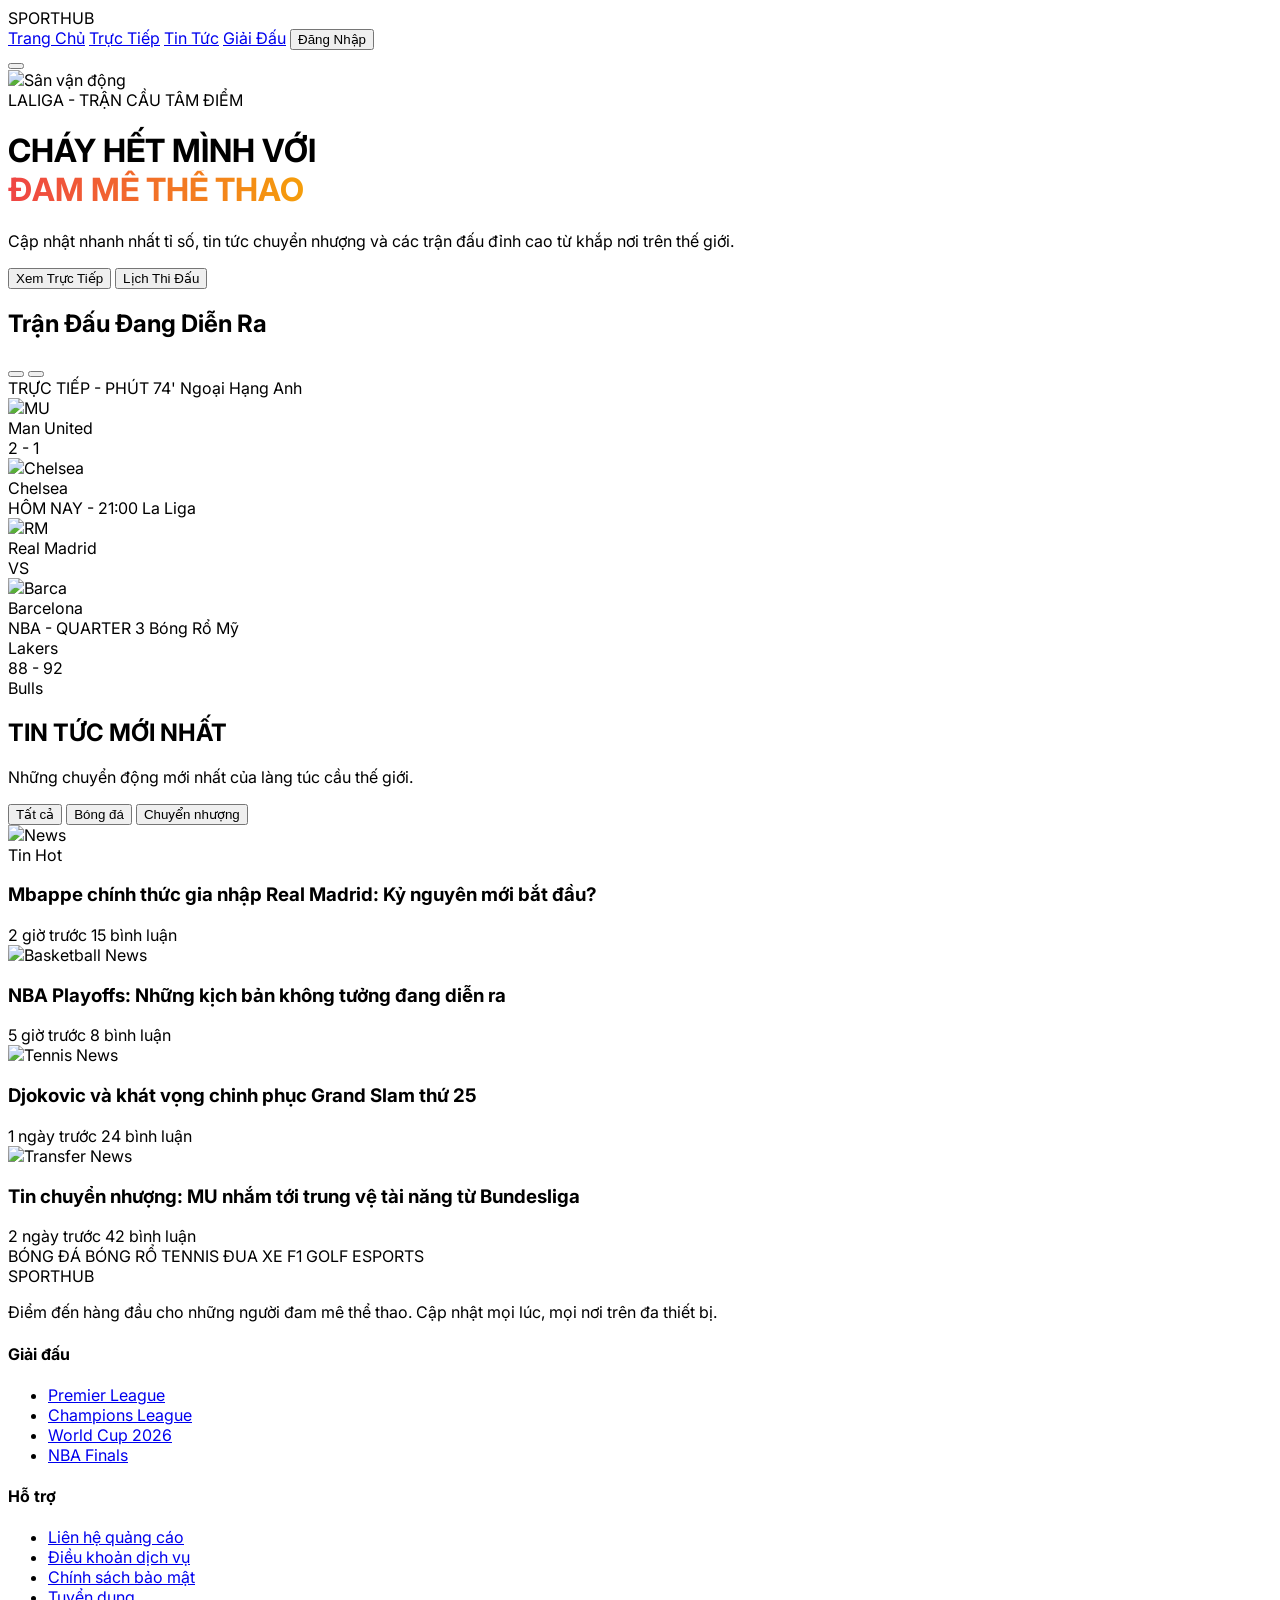
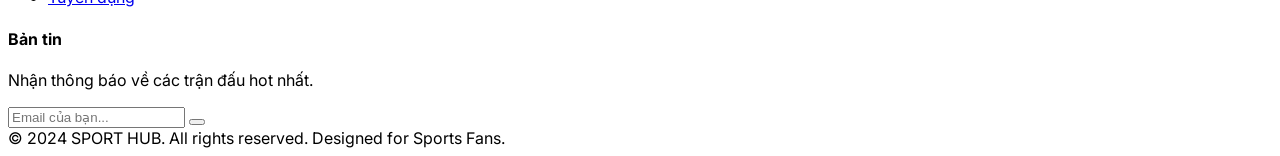
==== index.html @ f5cf6afb "Update and rename bóng.html to index.html" ====
<!DOCTYPE html>
<html lang="vi">
<head>
    <meta charset="UTF-8">
    <meta name="viewport" content="width=device-width, initial-scale=1.0">
    <title>SportHub - Nền Tảng Thể Thao Trực Tuyến</title>
    <script src="https://cdn.tailwindcss.com"></script>
    <script src="https://unpkg.com/lucide@latest"></script>
    <style>
        @import url('https://fonts.googleapis.com/css2?family=Inter:wght@300;400;600;700;800&display=swap');
        
        body {
            font-family: 'Inter', sans-serif;
            scroll-behavior: smooth;
        }

        .gradient-text {
            background: linear-gradient(90deg, #ef4444, #f59e0b);
            -webkit-background-clip: text;
            -webkit-text-fill-color: transparent;
        }

        .glass-card {
            background: rgba(255, 255, 255, 0.1);
            backdrop-filter: blur(10px);
            border: 1px solid rgba(255, 255, 255, 0.1);
        }

        .sport-card:hover img {
            transform: scale(1.05);
        }
    </style>
</head>
<body class="bg-slate-900 text-slate-100">

    <!-- Navbar -->
    <nav class="sticky top-0 z-50 bg-slate-900/80 backdrop-blur-md border-b border-slate-800">
        <div class="max-w-7xl mx-auto px-4 sm:px-6 lg:px-8">
            <div class="flex items-center justify-between h-16">
                <div class="flex items-center gap-2">
                    <div class="bg-red-600 p-1.5 rounded-lg">
                        <i data-lucide="trophy" class="w-6 h-6 text-white"></i>
                    </div>
                    <span class="text-2xl font-extrabold tracking-tighter italic">SPORT<span class="text-red-500">HUB</span></span>
                </div>
                
                <div class="hidden md:block">
                    <div class="flex items-baseline space-x-8">
                        <a href="#" class="hover:text-red-500 transition-colors font-medium">Trang Chủ</a>
                        <a href="#matches" class="hover:text-red-500 transition-colors font-medium">Trực Tiếp</a>
                        <a href="#news" class="hover:text-red-500 transition-colors font-medium">Tin Tức</a>
                        <a href="#" class="hover:text-red-500 transition-colors font-medium">Giải Đấu</a>
                        <button class="bg-red-600 hover:bg-red-700 text-white px-5 py-2 rounded-full font-bold transition-all transform hover:scale-105">Đăng Nhập</button>
                    </div>
                </div>

                <div class="md:hidden">
                    <button id="mobile-menu-btn" class="p-2"><i data-lucide="menu"></i></button>
                </div>
            </div>
        </div>
    </nav>

    <!-- Hero Section -->
    <header class="relative h-[600px] flex items-center overflow-hidden">
        <div class="absolute inset-0 z-0">
            <img src="https://images.unsplash.com/photo-1508098682722-e99c43a406b2?auto=format&fit=crop&q=80&w=2000" alt="Sân vận động" class="w-full h-full object-cover opacity-40">
            <div class="absolute inset-0 bg-gradient-to-r from-slate-900 via-slate-900/60 to-transparent"></div>
        </div>

        <div class="relative z-10 max-w-7xl mx-auto px-4 sm:px-6 lg:px-8">
            <div class="max-w-2xl">
                <span class="inline-block bg-red-600/20 text-red-500 px-3 py-1 rounded-full text-sm font-bold mb-4 border border-red-600/30">LALIGA - TRẬN CẦU TÂM ĐIỂM</span>
                <h1 class="text-5xl md:text-7xl font-black mb-6 leading-tight">CHÁY HẾT MÌNH VỚI <br><span class="gradient-text uppercase">ĐAM MÊ THỂ THAO</span></h1>
                <p class="text-slate-300 text-lg mb-8 max-w-lg">Cập nhật nhanh nhất tỉ số, tin tức chuyển nhượng và các trận đấu đỉnh cao từ khắp nơi trên thế giới.</p>
                <div class="flex flex-wrap gap-4">
                    <button class="bg-red-600 hover:bg-red-700 px-8 py-4 rounded-xl font-bold flex items-center gap-2 transition-all">
                        <i data-lucide="play-circle"></i> Xem Trực Tiếp
                    </button>
                    <button class="bg-slate-800 hover:bg-slate-700 border border-slate-700 px-8 py-4 rounded-xl font-bold transition-all">
                        Lịch Thi Đấu
                    </button>
                </div>
            </div>
        </div>
    </header>

    <!-- Live Matches Section -->
    <section id="matches" class="py-16 bg-slate-800/50">
        <div class="max-w-7xl mx-auto px-4 sm:px-6 lg:px-8">
            <div class="flex items-center justify-between mb-8">
                <h2 class="text-3xl font-bold flex items-center gap-2">
                    <span class="w-2 h-8 bg-red-600 rounded-full"></span>
                    Trận Đấu Đang Diễn Ra
                </h2>
                <div class="flex gap-2">
                    <button class="p-2 bg-slate-700 rounded-lg hover:bg-slate-600"><i data-lucide="chevron-left"></i></button>
                    <button class="p-2 bg-slate-700 rounded-lg hover:bg-slate-600"><i data-lucide="chevron-right"></i></button>
                </div>
            </div>

            <div class="grid grid-cols-1 md:grid-cols-2 lg:grid-cols-3 gap-6">
                <!-- Match Card 1 -->
                <div class="bg-slate-900 p-6 rounded-2xl border border-slate-700 hover:border-red-500 transition-all cursor-pointer group">
                    <div class="flex justify-between items-center mb-6">
                        <span class="text-xs font-bold text-red-500 flex items-center gap-1">
                            <span class="w-2 h-2 bg-red-500 rounded-full animate-pulse"></span> TRỰC TIẾP - PHÚT 74'
                        </span>
                        <span class="text-xs text-slate-400">Ngoại Hạng Anh</span>
                    </div>
                    <div class="flex items-center justify-between gap-4">
                        <div class="flex flex-col items-center flex-1">
                            <div class="w-16 h-16 bg-slate-800 rounded-full flex items-center justify-center mb-2 overflow-hidden">
                                <img src="https://upload.wikimedia.org/wikipedia/en/thumb/7/7a/Manchester_United_FC_crest.svg/1200px-Manchester_United_FC_crest.svg.png" class="w-10 h-10 object-contain" alt="MU">
                            </div>
                            <span class="font-bold text-center">Man United</span>
                        </div>
                        <div class="text-4xl font-black text-white italic">2 - 1</div>
                        <div class="flex flex-col items-center flex-1">
                            <div class="w-16 h-16 bg-slate-800 rounded-full flex items-center justify-center mb-2 overflow-hidden">
                                <img src="https://upload.wikimedia.org/wikipedia/en/thumb/c/cc/Chelsea_FC.svg/1200px-Chelsea_FC.svg.png" class="w-10 h-10 object-contain" alt="Chelsea">
                            </div>
                            <span class="font-bold text-center">Chelsea</span>
                        </div>
                    </div>
                </div>

                <!-- Match Card 2 -->
                <div class="bg-slate-900 p-6 rounded-2xl border border-slate-700 opacity-80 hover:opacity-100 transition-all cursor-pointer">
                    <div class="flex justify-between items-center mb-6">
                        <span class="text-xs font-bold text-slate-400">HÔM NAY - 21:00</span>
                        <span class="text-xs text-slate-400">La Liga</span>
                    </div>
                    <div class="flex items-center justify-between gap-4">
                        <div class="flex flex-col items-center flex-1">
                            <div class="w-16 h-16 bg-slate-800 rounded-full flex items-center justify-center mb-2 overflow-hidden p-2">
                                <img src="https://upload.wikimedia.org/wikipedia/en/thumb/5/56/Real_Madrid_CF.svg/1200px-Real_Madrid_CF.svg.png" class="w-full h-full object-contain" alt="RM">
                            </div>
                            <span class="font-bold text-center">Real Madrid</span>
                        </div>
                        <div class="text-2xl font-bold text-slate-500 uppercase italic">VS</div>
                        <div class="flex flex-col items-center flex-1">
                            <div class="w-16 h-16 bg-slate-800 rounded-full flex items-center justify-center mb-2 overflow-hidden p-2">
                                <img src="https://upload.wikimedia.org/wikipedia/en/thumb/4/47/FC_Barcelona_%28crest%29.svg/1200px-FC_Barcelona_%28crest%29.svg.png" class="w-full h-full object-contain" alt="Barca">
                            </div>
                            <span class="font-bold text-center">Barcelona</span>
                        </div>
                    </div>
                </div>

                <!-- Match Card 3 -->
                <div class="bg-slate-900 p-6 rounded-2xl border border-slate-700 group hover:border-red-500 transition-all cursor-pointer">
                    <div class="flex justify-between items-center mb-6">
                        <span class="text-xs font-bold text-red-500 flex items-center gap-1">
                            <span class="w-2 h-2 bg-red-500 rounded-full animate-pulse"></span> NBA - QUARTER 3
                        </span>
                        <span class="text-xs text-slate-400">Bóng Rổ Mỹ</span>
                    </div>
                    <div class="flex items-center justify-between gap-4">
                        <div class="flex flex-col items-center flex-1">
                            <div class="w-16 h-16 bg-slate-800 rounded-full flex items-center justify-center mb-2">
                                <i data-lucide="basketball" class="text-orange-500"></i>
                            </div>
                            <span class="font-bold text-center">Lakers</span>
                        </div>
                        <div class="text-4xl font-black text-white italic">88 - 92</div>
                        <div class="flex flex-col items-center flex-1">
                            <div class="w-16 h-16 bg-slate-800 rounded-full flex items-center justify-center mb-2">
                                <i data-lucide="basketball" class="text-red-500"></i>
                            </div>
                            <span class="font-bold text-center">Bulls</span>
                        </div>
                    </div>
                </div>
            </div>
        </div>
    </section>

    <!-- News Section -->
    <section id="news" class="py-20 max-w-7xl mx-auto px-4 sm:px-6 lg:px-8">
        <div class="flex flex-col md:flex-row md:items-end justify-between mb-12 gap-4">
            <div>
                <h2 class="text-4xl font-extrabold mb-4">TIN TỨC MỚI NHẤT</h2>
                <p class="text-slate-400">Những chuyển động mới nhất của làng túc cầu thế giới.</p>
            </div>
            <div class="flex space-x-2">
                <button class="px-6 py-2 bg-red-600 rounded-lg font-bold">Tất cả</button>
                <button class="px-6 py-2 bg-slate-800 rounded-lg hover:bg-slate-700 transition-colors">Bóng đá</button>
                <button class="px-6 py-2 bg-slate-800 rounded-lg hover:bg-slate-700 transition-colors">Chuyển nhượng</button>
            </div>
        </div>

        <div class="grid grid-cols-1 md:grid-cols-2 lg:grid-cols-4 gap-8">
            <!-- News Card 1 -->
            <div class="sport-card group cursor-pointer">
                <div class="relative overflow-hidden rounded-2xl mb-4 aspect-video">
                    <img src="https://images.unsplash.com/photo-1574629810360-7efbbe195018?auto=format&fit=crop&q=80&w=800" alt="News" class="w-full h-full object-cover transition-transform duration-500">
                    <div class="absolute top-2 left-2 bg-red-600 text-white text-[10px] px-2 py-1 rounded font-bold uppercase tracking-widest">Tin Hot</div>
                </div>
                <h3 class="font-bold text-xl group-hover:text-red-500 transition-colors mb-2 line-clamp-2">Mbappe chính thức gia nhập Real Madrid: Kỷ nguyên mới bắt đầu?</h3>
                <div class="flex items-center text-slate-500 text-sm gap-4">
                    <span class="flex items-center gap-1"><i data-lucide="clock" class="w-4 h-4"></i> 2 giờ trước</span>
                    <span class="flex items-center gap-1"><i data-lucide="message-square" class="w-4 h-4"></i> 15 bình luận</span>
                </div>
            </div>

            <!-- News Card 2 -->
            <div class="sport-card group cursor-pointer">
                <div class="relative overflow-hidden rounded-2xl mb-4 aspect-video">
                    <img src="https://images.unsplash.com/photo-1546519638-68e109498ffc?auto=format&fit=crop&q=80&w=800" alt="Basketball News" class="w-full h-full object-cover transition-transform duration-500">
                </div>
                <h3 class="font-bold text-xl group-hover:text-red-500 transition-colors mb-2 line-clamp-2">NBA Playoffs: Những kịch bản không tưởng đang diễn ra</h3>
                <div class="flex items-center text-slate-500 text-sm gap-4">
                    <span class="flex items-center gap-1"><i data-lucide="clock" class="w-4 h-4"></i> 5 giờ trước</span>
                    <span class="flex items-center gap-1"><i data-lucide="message-square" class="w-4 h-4"></i> 8 bình luận</span>
                </div>
            </div>

            <!-- News Card 3 -->
            <div class="sport-card group cursor-pointer">
                <div class="relative overflow-hidden rounded-2xl mb-4 aspect-video">
                    <img src="https://images.unsplash.com/photo-1595435063712-07e54be49f50?auto=format&fit=crop&q=80&w=800" alt="Tennis News" class="w-full h-full object-cover transition-transform duration-500">
                </div>
                <h3 class="font-bold text-xl group-hover:text-red-500 transition-colors mb-2 line-clamp-2">Djokovic và khát vọng chinh phục Grand Slam thứ 25</h3>
                <div class="flex items-center text-slate-500 text-sm gap-4">
                    <span class="flex items-center gap-1"><i data-lucide="clock" class="w-4 h-4"></i> 1 ngày trước</span>
                    <span class="flex items-center gap-1"><i data-lucide="message-square" class="w-4 h-4"></i> 24 bình luận</span>
                </div>
            </div>

            <!-- News Card 4 -->
            <div class="sport-card group cursor-pointer">
                <div class="relative overflow-hidden rounded-2xl mb-4 aspect-video">
                    <img src="https://images.unsplash.com/photo-1521412644187-c49fa0b4e6a5?auto=format&fit=crop&q=80&w=800" alt="Transfer News" class="w-full h-full object-cover transition-transform duration-500">
                </div>
                <h3 class="font-bold text-xl group-hover:text-red-500 transition-colors mb-2 line-clamp-2">Tin chuyển nhượng: MU nhắm tới trung vệ tài năng từ Bundesliga</h3>
                <div class="flex items-center text-slate-500 text-sm gap-4">
                    <span class="flex items-center gap-1"><i data-lucide="clock" class="w-4 h-4"></i> 2 ngày trước</span>
                    <span class="flex items-center gap-1"><i data-lucide="message-square" class="w-4 h-4"></i> 42 bình luận</span>
                </div>
            </div>
        </div>
    </section>

    <!-- Categories Banner -->
    <section class="py-10 bg-red-600">
        <div class="max-w-7xl mx-auto px-4 overflow-hidden">
            <div class="flex items-center justify-around whitespace-nowrap animate-[marquee_20s_linear_infinite]">
                <span class="flex items-center gap-2 text-2xl font-black italic text-white opacity-80 uppercase mx-8">BÓNG ĐÁ <i data-lucide="star"></i></span>
                <span class="flex items-center gap-2 text-2xl font-black italic text-white opacity-80 uppercase mx-8">BÓNG RỔ <i data-lucide="star"></i></span>
                <span class="flex items-center gap-2 text-2xl font-black italic text-white opacity-80 uppercase mx-8">TENNIS <i data-lucide="star"></i></span>
                <span class="flex items-center gap-2 text-2xl font-black italic text-white opacity-80 uppercase mx-8">ĐUA XE F1 <i data-lucide="star"></i></span>
                <span class="flex items-center gap-2 text-2xl font-black italic text-white opacity-80 uppercase mx-8">GOLF <i data-lucide="star"></i></span>
                <span class="flex items-center gap-2 text-2xl font-black italic text-white opacity-80 uppercase mx-8">ESPORTS <i data-lucide="star"></i></span>
            </div>
        </div>
    </section>

    <!-- Footer -->
    <footer class="bg-slate-950 pt-20 pb-10 border-t border-slate-800">
        <div class="max-w-7xl mx-auto px-4 sm:px-6 lg:px-8">
            <div class="grid grid-cols-1 md:grid-cols-4 gap-12 mb-16">
                <div class="col-span-1 md:col-span-1">
                    <div class="flex items-center gap-2 mb-6">
                        <div class="bg-red-600 p-1.5 rounded-lg">
                            <i data-lucide="trophy" class="w-6 h-6 text-white"></i>
                        </div>
                        <span class="text-2xl font-extrabold tracking-tighter italic text-white">SPORT<span class="text-red-500">HUB</span></span>
                    </div>
                    <p class="text-slate-400 mb-6 leading-relaxed">
                        Điểm đến hàng đầu cho những người đam mê thể thao. Cập nhật mọi lúc, mọi nơi trên đa thiết bị.
                    </p>
                    <div class="flex space-x-4">
                        <a href="#" class="w-10 h-10 bg-slate-800 rounded-full flex items-center justify-center hover:bg-red-600 transition-all"><i data-lucide="facebook" class="w-5 h-5"></i></a>
                        <a href="#" class="w-10 h-10 bg-slate-800 rounded-full flex items-center justify-center hover:bg-red-600 transition-all"><i data-lucide="twitter" class="w-5 h-5"></i></a>
                        <a href="#" class="w-10 h-10 bg-slate-800 rounded-full flex items-center justify-center hover:bg-red-600 transition-all"><i data-lucide="youtube" class="w-5 h-5"></i></a>
                    </div>
                </div>

                <div>
                    <h4 class="text-white font-bold mb-6 uppercase text-sm tracking-widest">Giải đấu</h4>
                    <ul class="space-y-4 text-slate-400">
                        <li><a href="#" class="hover:text-red-500 transition-colors">Premier League</a></li>
                        <li><a href="#" class="hover:text-red-500 transition-colors">Champions League</a></li>
                        <li><a href="#" class="hover:text-red-500 transition-colors">World Cup 2026</a></li>
                        <li><a href="#" class="hover:text-red-500 transition-colors">NBA Finals</a></li>
                    </ul>
                </div>

                <div>
                    <h4 class="text-white font-bold mb-6 uppercase text-sm tracking-widest">Hỗ trợ</h4>
                    <ul class="space-y-4 text-slate-400">
                        <li><a href="#" class="hover:text-red-500 transition-colors">Liên hệ quảng cáo</a></li>
                        <li><a href="#" class="hover:text-red-500 transition-colors">Điều khoản dịch vụ</a></li>
                        <li><a href="#" class="hover:text-red-500 transition-colors">Chính sách bảo mật</a></li>
                        <li><a href="#" class="hover:text-red-500 transition-colors">Tuyển dụng</a></li>
                    </ul>
                </div>

                <div>
                    <h4 class="text-white font-bold mb-6 uppercase text-sm tracking-widest">Bản tin</h4>
                    <p class="text-slate-400 mb-4">Nhận thông báo về các trận đấu hot nhất.</p>
                    <div class="flex">
                        <input type="email" placeholder="Email của bạn..." class="bg-slate-900 border border-slate-700 px-4 py-2 rounded-l-lg focus:outline-none focus:border-red-600 w-full">
                        <button class="bg-red-600 px-4 py-2 rounded-r-lg font-bold hover:bg-red-700"><i data-lucide="send" class="w-5 h-5"></i></button>
                    </div>
                </div>
            </div>
            
            <div class="border-t border-slate-800 pt-10 text-center text-slate-500 text-sm font-medium">
                &copy; 2024 SPORT HUB. All rights reserved. Designed for Sports Fans.
            </div>
        </div>
    </footer>

    <script>
        // Khởi tạo Lucide icons
        lucide.createIcons();

        // Mobile menu toggle logic
        const mobileMenuBtn = document.getElementById('mobile-menu-btn');
        mobileMenuBtn.addEventListener('click', () => {
            // Hiển thị menu mobile nếu cần thiết
            console.log('Toggle menu clicked');
        });

        // Hiệu ứng cuộn mượt cho các thẻ
        window.addEventListener('scroll', () => {
            const elements = document.querySelectorAll('.sport-card');
            elements.forEach(el => {
                const rect = el.getBoundingClientRect();
                if (rect.top < window.innerHeight - 50) {
                    el.classList.add('opacity-100');
                }
            });
        });
    </script>
</body>
</html>
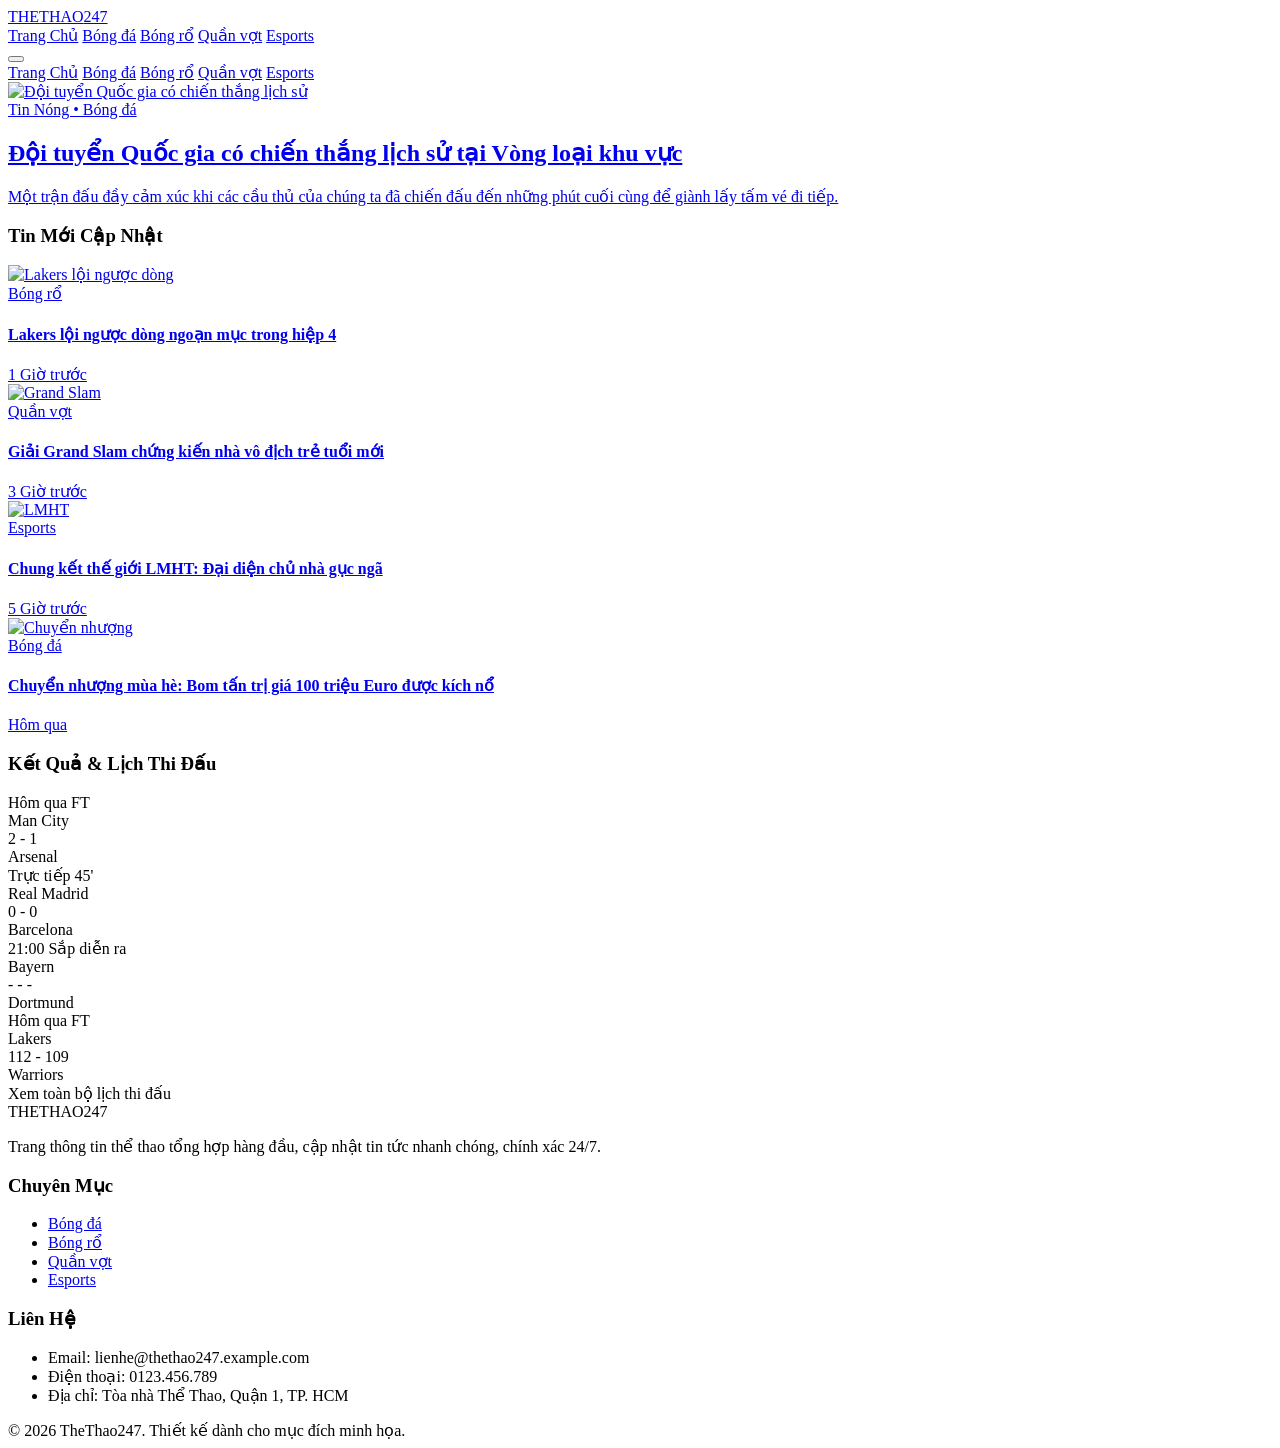
==== commit a467775b: "Add files via upload" ====
--- a/index.html
+++ b/index.html
@@ -3,337 +3,312 @@
 <head>
     <meta charset="UTF-8">
     <meta name="viewport" content="width=device-width, initial-scale=1.0">
-    <title>SportHub - Nền Tảng Thể Thao Trực Tuyến</title>
+    <title>Trang Web Thể Thao 247</title>
+    <!-- Nhúng Tailwind CSS qua CDN -->
     <script src="https://cdn.tailwindcss.com"></script>
-    <script src="https://unpkg.com/lucide@latest"></script>
+    <!-- Nhúng thư viện icon Lucide qua jsDelivr để đảm bảo độ ổn định -->
+    <script src="https://cdn.jsdelivr.net/npm/lucide@latest/dist/umd/lucide.min.js"></script>
     <style>
-        @import url('https://fonts.googleapis.com/css2?family=Inter:wght@300;400;600;700;800&display=swap');
-        
-        body {
-            font-family: 'Inter', sans-serif;
-            scroll-behavior: smooth;
-        }
-
-        .gradient-text {
-            background: linear-gradient(90deg, #ef4444, #f59e0b);
-            -webkit-background-clip: text;
-            -webkit-text-fill-color: transparent;
-        }
-
-        .glass-card {
-            background: rgba(255, 255, 255, 0.1);
-            backdrop-filter: blur(10px);
-            border: 1px solid rgba(255, 255, 255, 0.1);
-        }
-
-        .sport-card:hover img {
-            transform: scale(1.05);
+        /* Tùy chỉnh thêm nếu cần */
+        .line-clamp-2 {
+            display: -webkit-box;
+            -webkit-line-clamp: 2;
+            -webkit-box-orient: vertical;
+            overflow: hidden;
         }
     </style>
 </head>
-<body class="bg-slate-900 text-slate-100">
-
-    <!-- Navbar -->
-    <nav class="sticky top-0 z-50 bg-slate-900/80 backdrop-blur-md border-b border-slate-800">
-        <div class="max-w-7xl mx-auto px-4 sm:px-6 lg:px-8">
-            <div class="flex items-center justify-between h-16">
-                <div class="flex items-center gap-2">
-                    <div class="bg-red-600 p-1.5 rounded-lg">
-                        <i data-lucide="trophy" class="w-6 h-6 text-white"></i>
-                    </div>
-                    <span class="text-2xl font-extrabold tracking-tighter italic">SPORT<span class="text-red-500">HUB</span></span>
+<body class="bg-gray-50 font-sans selection:bg-yellow-400 selection:text-blue-900 min-h-screen flex flex-col">
+
+    <!-- HEADER -->
+    <header class="bg-blue-900 text-white sticky top-0 z-50 shadow-md">
+        <div class="container mx-auto px-4">
+            <div class="flex justify-between items-center h-16">
+                <!-- Logo -->
+                <a href="#" class="flex items-center space-x-2 cursor-pointer">
+                    <i data-lucide="activity" class="h-8 w-8 text-yellow-400"></i>
+                    <span class="text-2xl font-black italic tracking-wider">THE<span class="text-yellow-400">THAO</span>247</span>
+                </a>
+
+                <!-- Desktop Navigation -->
+                <nav class="hidden md:flex space-x-1">
+                    <a href="#" class="px-4 py-2 rounded-md font-medium transition-colors bg-blue-800 text-yellow-400 hover:bg-blue-800 hover:text-white">Trang Chủ</a>
+                    <a href="#bong-da" class="px-4 py-2 rounded-md font-medium transition-colors hover:bg-blue-800 hover:text-white">Bóng đá</a>
+                    <a href="#bong-ro" class="px-4 py-2 rounded-md font-medium transition-colors hover:bg-blue-800 hover:text-white">Bóng rổ</a>
+                    <a href="#quan-vot" class="px-4 py-2 rounded-md font-medium transition-colors hover:bg-blue-800 hover:text-white">Quần vợt</a>
+                    <a href="#esports" class="px-4 py-2 rounded-md font-medium transition-colors hover:bg-blue-800 hover:text-white">Esports</a>
+                </nav>
+
+                <!-- Mobile Menu Button -->
+                <button id="mobile-menu-btn" class="md:hidden p-2">
+                    <i id="menu-icon" data-lucide="menu" class="h-6 w-6"></i>
+                    <i id="close-icon" data-lucide="x" class="h-6 w-6 hidden"></i>
+                </button>
+            </div>
+        </div>
+
+        <!-- Mobile Navigation -->
+        <div id="mobile-menu" class="hidden md:hidden bg-blue-800 border-t border-blue-700">
+            <div class="flex flex-col px-4 py-2">
+                <a href="#" class="text-left py-3 border-b border-blue-700 font-medium">Trang Chủ</a>
+                <a href="#bong-da" class="text-left py-3 border-b border-blue-700 font-medium">Bóng đá</a>
+                <a href="#bong-ro" class="text-left py-3 border-b border-blue-700 font-medium">Bóng rổ</a>
+                <a href="#quan-vot" class="text-left py-3 border-b border-blue-700 font-medium">Quần vợt</a>
+                <a href="#esports" class="text-left py-3 border-b border-blue-700 font-medium last:border-0">Esports</a>
+            </div>
+        </div>
+    </header>
+
+    <!-- MAIN CONTENT -->
+    <main class="flex-grow animate-in fade-in duration-500 container mx-auto px-4 py-8">
+        <div class="grid grid-cols-1 lg:grid-cols-3 gap-8">
+            
+            <!-- Cột chính: Tin tức (Chiếm 2/3) -->
+            <div class="lg:col-span-2 space-y-8">
+                
+                <!-- Bài viết nổi bật (Hero) -->
+                <a href="#article-1" class="group cursor-pointer relative rounded-xl overflow-hidden shadow-xl block">
+                    <div class="aspect-[16/9] w-full relative">
+                        <img 
+                            src="https://images.unsplash.com/photo-1518605368461-1ee71168ca02?auto=format&fit=crop&q=80&w=1000" 
+                            alt="Đội tuyển Quốc gia có chiến thắng lịch sử"
+                            class="absolute inset-0 w-full h-full object-cover group-hover:scale-105 transition-transform duration-500"
+                        />
+                        <div class="absolute inset-0 bg-gradient-to-t from-black/90 via-black/40 to-transparent"></div>
+                    </div>
+                    <div class="absolute bottom-0 left-0 p-6 w-full">
+                        <span class="inline-block bg-red-600 text-white text-xs font-bold px-3 py-1 rounded-sm uppercase tracking-wide mb-3">
+                            Tin Nóng • Bóng đá
+                        </span>
+                        <h2 class="text-2xl md:text-3xl font-bold text-white mb-2 leading-tight group-hover:text-yellow-400 transition-colors">
+                            Đội tuyển Quốc gia có chiến thắng lịch sử tại Vòng loại khu vực
+                        </h2>
+                        <p class="text-gray-200 line-clamp-2 text-sm md:text-base hidden sm:block">
+                            Một trận đấu đầy cảm xúc khi các cầu thủ của chúng ta đã chiến đấu đến những phút cuối cùng để giành lấy tấm vé đi tiếp.
+                        </p>
+                    </div>
+                </a>
+
+                <!-- Danh sách tin mới -->
+                <div>
+                    <div class="flex items-center space-x-2 border-b-2 border-blue-900 pb-2 mb-6">
+                        <i data-lucide="flame" class="h-6 w-6 text-red-600"></i>
+                        <h3 class="text-xl font-bold text-gray-900 uppercase">Tin Mới Cập Nhật</h3>
+                    </div>
+                    
+                    <div class="grid grid-cols-1 md:grid-cols-2 gap-6">
+                        <!-- Bài 1 -->
+                        <a href="#article-2" class="bg-white rounded-lg shadow-sm border border-gray-100 overflow-hidden cursor-pointer hover:shadow-md transition-shadow flex flex-col block">
+                            <div class="h-48 overflow-hidden relative">
+                                <img src="https://images.unsplash.com/photo-1504450758481-7338eba7524a?auto=format&fit=crop&q=80&w=1000" alt="Lakers lội ngược dòng" class="w-full h-full object-cover hover:scale-105 transition-transform duration-300" />
+                                <div class="absolute top-2 left-2 bg-blue-900 text-white text-xs font-bold px-2 py-1 rounded">Bóng rổ</div>
+                            </div>
+                            <div class="p-4 flex flex-col flex-grow">
+                                <h4 class="text-lg font-bold text-gray-900 leading-snug mb-2 hover:text-blue-600 transition-colors line-clamp-2">Lakers lội ngược dòng ngoạn mục trong hiệp 4</h4>
+                                <div class="flex items-center text-gray-500 text-xs mt-auto">
+                                    <i data-lucide="clock" class="h-3 w-3 mr-1"></i> 1 Giờ trước
+                                </div>
+                            </div>
+                        </a>
+
+                        <!-- Bài 2 -->
+                        <a href="#article-3" class="bg-white rounded-lg shadow-sm border border-gray-100 overflow-hidden cursor-pointer hover:shadow-md transition-shadow flex flex-col block">
+                            <div class="h-48 overflow-hidden relative">
+                                <img src="https://images.unsplash.com/photo-1595435934249-5df7ed86e1c0?auto=format&fit=crop&q=80&w=1000" alt="Grand Slam" class="w-full h-full object-cover hover:scale-105 transition-transform duration-300" />
+                                <div class="absolute top-2 left-2 bg-blue-900 text-white text-xs font-bold px-2 py-1 rounded">Quần vợt</div>
+                            </div>
+                            <div class="p-4 flex flex-col flex-grow">
+                                <h4 class="text-lg font-bold text-gray-900 leading-snug mb-2 hover:text-blue-600 transition-colors line-clamp-2">Giải Grand Slam chứng kiến nhà vô địch trẻ tuổi mới</h4>
+                                <div class="flex items-center text-gray-500 text-xs mt-auto">
+                                    <i data-lucide="clock" class="h-3 w-3 mr-1"></i> 3 Giờ trước
+                                </div>
+                            </div>
+                        </a>
+
+                        <!-- Bài 3 -->
+                        <a href="#article-4" class="bg-white rounded-lg shadow-sm border border-gray-100 overflow-hidden cursor-pointer hover:shadow-md transition-shadow flex flex-col block">
+                            <div class="h-48 overflow-hidden relative">
+                                <img src="https://images.unsplash.com/photo-1542751371-adc38448a05e?auto=format&fit=crop&q=80&w=1000" alt="LMHT" class="w-full h-full object-cover hover:scale-105 transition-transform duration-300" />
+                                <div class="absolute top-2 left-2 bg-blue-900 text-white text-xs font-bold px-2 py-1 rounded">Esports</div>
+                            </div>
+                            <div class="p-4 flex flex-col flex-grow">
+                                <h4 class="text-lg font-bold text-gray-900 leading-snug mb-2 hover:text-blue-600 transition-colors line-clamp-2">Chung kết thế giới LMHT: Đại diện chủ nhà gục ngã</h4>
+                                <div class="flex items-center text-gray-500 text-xs mt-auto">
+                                    <i data-lucide="clock" class="h-3 w-3 mr-1"></i> 5 Giờ trước
+                                </div>
+                            </div>
+                        </a>
+
+                        <!-- Bài 4 -->
+                        <a href="#article-5" class="bg-white rounded-lg shadow-sm border border-gray-100 overflow-hidden cursor-pointer hover:shadow-md transition-shadow flex flex-col block">
+                            <div class="h-48 overflow-hidden relative">
+                                <img src="https://images.unsplash.com/photo-1522778119026-d647f0596c20?auto=format&fit=crop&q=80&w=1000" alt="Chuyển nhượng" class="w-full h-full object-cover hover:scale-105 transition-transform duration-300" />
+                                <div class="absolute top-2 left-2 bg-blue-900 text-white text-xs font-bold px-2 py-1 rounded">Bóng đá</div>
+                            </div>
+                            <div class="p-4 flex flex-col flex-grow">
+                                <h4 class="text-lg font-bold text-gray-900 leading-snug mb-2 hover:text-blue-600 transition-colors line-clamp-2">Chuyển nhượng mùa hè: Bom tấn trị giá 100 triệu Euro được kích nổ</h4>
+                                <div class="flex items-center text-gray-500 text-xs mt-auto">
+                                    <i data-lucide="clock" class="h-3 w-3 mr-1"></i> Hôm qua
+                                </div>
+                            </div>
+                        </a>
+                    </div>
                 </div>
-                
-                <div class="hidden md:block">
-                    <div class="flex items-baseline space-x-8">
-                        <a href="#" class="hover:text-red-500 transition-colors font-medium">Trang Chủ</a>
-                        <a href="#matches" class="hover:text-red-500 transition-colors font-medium">Trực Tiếp</a>
-                        <a href="#news" class="hover:text-red-500 transition-colors font-medium">Tin Tức</a>
-                        <a href="#" class="hover:text-red-500 transition-colors font-medium">Giải Đấu</a>
-                        <button class="bg-red-600 hover:bg-red-700 text-white px-5 py-2 rounded-full font-bold transition-all transform hover:scale-105">Đăng Nhập</button>
+            </div>
+
+            <!-- Cột phụ: Kết quả & Lịch thi đấu (Chiếm 1/3) -->
+            <div class="space-y-8">
+                <!-- Widget Tỉ số -->
+                <div class="bg-white rounded-xl shadow-md border border-gray-200 overflow-hidden">
+                    <div class="bg-blue-900 text-white p-4 flex items-center justify-between">
+                        <div class="flex items-center space-x-2">
+                            <i data-lucide="trophy" class="h-5 w-5 text-yellow-400"></i>
+                            <h3 class="font-bold uppercase tracking-wide">Kết Quả & Lịch Thi Đấu</h3>
+                        </div>
+                    </div>
+                    <div class="divide-y divide-gray-100">
+                        <!-- Trận 1 -->
+                        <div class="p-4 hover:bg-gray-50 transition-colors">
+                            <div class="text-xs text-gray-500 mb-2 flex justify-between">
+                                <span>Hôm qua</span>
+                                <span class="font-semibold text-blue-800">FT</span>
+                            </div>
+                            <div class="flex items-center justify-between font-medium">
+                                <div class="flex-1 text-right truncate pr-4">Man City</div>
+                                <div class="px-3 py-1 rounded bg-gray-100 font-bold text-gray-900">2 - 1</div>
+                                <div class="flex-1 text-left truncate pl-4">Arsenal</div>
+                            </div>
+                        </div>
+                        
+                        <!-- Trận 2 -->
+                        <div class="p-4 hover:bg-gray-50 transition-colors">
+                            <div class="text-xs text-gray-500 mb-2 flex justify-between">
+                                <span>Trực tiếp</span>
+                                <span class="font-semibold text-red-600 animate-pulse">45'</span>
+                            </div>
+                            <div class="flex items-center justify-between font-medium">
+                                <div class="flex-1 text-right truncate pr-4">Real Madrid</div>
+                                <div class="px-3 py-1 rounded bg-gray-100 font-bold text-red-600">0 - 0</div>
+                                <div class="flex-1 text-left truncate pl-4">Barcelona</div>
+                            </div>
+                        </div>
+
+                        <!-- Trận 3 -->
+                        <div class="p-4 hover:bg-gray-50 transition-colors">
+                            <div class="text-xs text-gray-500 mb-2 flex justify-between">
+                                <span>21:00</span>
+                                <span class="font-semibold text-blue-800">Sắp diễn ra</span>
+                            </div>
+                            <div class="flex items-center justify-between font-medium">
+                                <div class="flex-1 text-right truncate pr-4">Bayern</div>
+                                <div class="px-3 py-1 rounded bg-gray-100 font-bold text-gray-900">- - -</div>
+                                <div class="flex-1 text-left truncate pl-4">Dortmund</div>
+                            </div>
+                        </div>
+
+                        <!-- Trận 4 -->
+                        <div class="p-4 hover:bg-gray-50 transition-colors">
+                            <div class="text-xs text-gray-500 mb-2 flex justify-between">
+                                <span>Hôm qua</span>
+                                <span class="font-semibold text-blue-800">FT</span>
+                            </div>
+                            <div class="flex items-center justify-between font-medium">
+                                <div class="flex-1 text-right truncate pr-4">Lakers</div>
+                                <div class="px-3 py-1 rounded bg-gray-100 font-bold text-gray-900">112 - 109</div>
+                                <div class="flex-1 text-left truncate pl-4">Warriors</div>
+                            </div>
+                        </div>
+                    </div>
+                    <div class="bg-gray-50 p-3 text-center border-t border-gray-100 cursor-pointer hover:bg-gray-100 transition-colors text-sm font-semibold text-blue-700 flex justify-center items-center">
+                        Xem toàn bộ lịch thi đấu <i data-lucide="chevron-right" class="inline h-4 w-4 ml-1"></i>
                     </div>
                 </div>
-
-                <div class="md:hidden">
-                    <button id="mobile-menu-btn" class="p-2"><i data-lucide="menu"></i></button>
+            </div>
+
+        </div>
+    </main>
+
+    <!-- FOOTER -->
+    <footer class="bg-gray-900 text-gray-300 py-12 mt-12 border-t-4 border-yellow-400">
+        <div class="container mx-auto px-4 grid grid-cols-1 md:grid-cols-3 gap-8">
+            <div>
+                <div class="flex items-center space-x-2 mb-4">
+                    <i data-lucide="activity" class="h-6 w-6 text-yellow-400"></i>
+                    <span class="text-xl font-black text-white italic tracking-wider">THE<span class="text-yellow-400">THAO</span>247</span>
                 </div>
-            </div>
-        </div>
-    </nav>
-
-    <!-- Hero Section -->
-    <header class="relative h-[600px] flex items-center overflow-hidden">
-        <div class="absolute inset-0 z-0">
-            <img src="https://images.unsplash.com/photo-1508098682722-e99c43a406b2?auto=format&fit=crop&q=80&w=2000" alt="Sân vận động" class="w-full h-full object-cover opacity-40">
-            <div class="absolute inset-0 bg-gradient-to-r from-slate-900 via-slate-900/60 to-transparent"></div>
-        </div>
-
-        <div class="relative z-10 max-w-7xl mx-auto px-4 sm:px-6 lg:px-8">
-            <div class="max-w-2xl">
-                <span class="inline-block bg-red-600/20 text-red-500 px-3 py-1 rounded-full text-sm font-bold mb-4 border border-red-600/30">LALIGA - TRẬN CẦU TÂM ĐIỂM</span>
-                <h1 class="text-5xl md:text-7xl font-black mb-6 leading-tight">CHÁY HẾT MÌNH VỚI <br><span class="gradient-text uppercase">ĐAM MÊ THỂ THAO</span></h1>
-                <p class="text-slate-300 text-lg mb-8 max-w-lg">Cập nhật nhanh nhất tỉ số, tin tức chuyển nhượng và các trận đấu đỉnh cao từ khắp nơi trên thế giới.</p>
-                <div class="flex flex-wrap gap-4">
-                    <button class="bg-red-600 hover:bg-red-700 px-8 py-4 rounded-xl font-bold flex items-center gap-2 transition-all">
-                        <i data-lucide="play-circle"></i> Xem Trực Tiếp
-                    </button>
-                    <button class="bg-slate-800 hover:bg-slate-700 border border-slate-700 px-8 py-4 rounded-xl font-bold transition-all">
-                        Lịch Thi Đấu
-                    </button>
-                </div>
-            </div>
-        </div>
-    </header>
-
-    <!-- Live Matches Section -->
-    <section id="matches" class="py-16 bg-slate-800/50">
-        <div class="max-w-7xl mx-auto px-4 sm:px-6 lg:px-8">
-            <div class="flex items-center justify-between mb-8">
-                <h2 class="text-3xl font-bold flex items-center gap-2">
-                    <span class="w-2 h-8 bg-red-600 rounded-full"></span>
-                    Trận Đấu Đang Diễn Ra
-                </h2>
-                <div class="flex gap-2">
-                    <button class="p-2 bg-slate-700 rounded-lg hover:bg-slate-600"><i data-lucide="chevron-left"></i></button>
-                    <button class="p-2 bg-slate-700 rounded-lg hover:bg-slate-600"><i data-lucide="chevron-right"></i></button>
-                </div>
-            </div>
-
-            <div class="grid grid-cols-1 md:grid-cols-2 lg:grid-cols-3 gap-6">
-                <!-- Match Card 1 -->
-                <div class="bg-slate-900 p-6 rounded-2xl border border-slate-700 hover:border-red-500 transition-all cursor-pointer group">
-                    <div class="flex justify-between items-center mb-6">
-                        <span class="text-xs font-bold text-red-500 flex items-center gap-1">
-                            <span class="w-2 h-2 bg-red-500 rounded-full animate-pulse"></span> TRỰC TIẾP - PHÚT 74'
-                        </span>
-                        <span class="text-xs text-slate-400">Ngoại Hạng Anh</span>
-                    </div>
-                    <div class="flex items-center justify-between gap-4">
-                        <div class="flex flex-col items-center flex-1">
-                            <div class="w-16 h-16 bg-slate-800 rounded-full flex items-center justify-center mb-2 overflow-hidden">
-                                <img src="https://upload.wikimedia.org/wikipedia/en/thumb/7/7a/Manchester_United_FC_crest.svg/1200px-Manchester_United_FC_crest.svg.png" class="w-10 h-10 object-contain" alt="MU">
-                            </div>
-                            <span class="font-bold text-center">Man United</span>
-                        </div>
-                        <div class="text-4xl font-black text-white italic">2 - 1</div>
-                        <div class="flex flex-col items-center flex-1">
-                            <div class="w-16 h-16 bg-slate-800 rounded-full flex items-center justify-center mb-2 overflow-hidden">
-                                <img src="https://upload.wikimedia.org/wikipedia/en/thumb/c/cc/Chelsea_FC.svg/1200px-Chelsea_FC.svg.png" class="w-10 h-10 object-contain" alt="Chelsea">
-                            </div>
-                            <span class="font-bold text-center">Chelsea</span>
-                        </div>
-                    </div>
-                </div>
-
-                <!-- Match Card 2 -->
-                <div class="bg-slate-900 p-6 rounded-2xl border border-slate-700 opacity-80 hover:opacity-100 transition-all cursor-pointer">
-                    <div class="flex justify-between items-center mb-6">
-                        <span class="text-xs font-bold text-slate-400">HÔM NAY - 21:00</span>
-                        <span class="text-xs text-slate-400">La Liga</span>
-                    </div>
-                    <div class="flex items-center justify-between gap-4">
-                        <div class="flex flex-col items-center flex-1">
-                            <div class="w-16 h-16 bg-slate-800 rounded-full flex items-center justify-center mb-2 overflow-hidden p-2">
-                                <img src="https://upload.wikimedia.org/wikipedia/en/thumb/5/56/Real_Madrid_CF.svg/1200px-Real_Madrid_CF.svg.png" class="w-full h-full object-contain" alt="RM">
-                            </div>
-                            <span class="font-bold text-center">Real Madrid</span>
-                        </div>
-                        <div class="text-2xl font-bold text-slate-500 uppercase italic">VS</div>
-                        <div class="flex flex-col items-center flex-1">
-                            <div class="w-16 h-16 bg-slate-800 rounded-full flex items-center justify-center mb-2 overflow-hidden p-2">
-                                <img src="https://upload.wikimedia.org/wikipedia/en/thumb/4/47/FC_Barcelona_%28crest%29.svg/1200px-FC_Barcelona_%28crest%29.svg.png" class="w-full h-full object-contain" alt="Barca">
-                            </div>
-                            <span class="font-bold text-center">Barcelona</span>
-                        </div>
-                    </div>
-                </div>
-
-                <!-- Match Card 3 -->
-                <div class="bg-slate-900 p-6 rounded-2xl border border-slate-700 group hover:border-red-500 transition-all cursor-pointer">
-                    <div class="flex justify-between items-center mb-6">
-                        <span class="text-xs font-bold text-red-500 flex items-center gap-1">
-                            <span class="w-2 h-2 bg-red-500 rounded-full animate-pulse"></span> NBA - QUARTER 3
-                        </span>
-                        <span class="text-xs text-slate-400">Bóng Rổ Mỹ</span>
-                    </div>
-                    <div class="flex items-center justify-between gap-4">
-                        <div class="flex flex-col items-center flex-1">
-                            <div class="w-16 h-16 bg-slate-800 rounded-full flex items-center justify-center mb-2">
-                                <i data-lucide="basketball" class="text-orange-500"></i>
-                            </div>
-                            <span class="font-bold text-center">Lakers</span>
-                        </div>
-                        <div class="text-4xl font-black text-white italic">88 - 92</div>
-                        <div class="flex flex-col items-center flex-1">
-                            <div class="w-16 h-16 bg-slate-800 rounded-full flex items-center justify-center mb-2">
-                                <i data-lucide="basketball" class="text-red-500"></i>
-                            </div>
-                            <span class="font-bold text-center">Bulls</span>
-                        </div>
-                    </div>
-                </div>
-            </div>
-        </div>
-    </section>
-
-    <!-- News Section -->
-    <section id="news" class="py-20 max-w-7xl mx-auto px-4 sm:px-6 lg:px-8">
-        <div class="flex flex-col md:flex-row md:items-end justify-between mb-12 gap-4">
+                <p class="text-sm leading-relaxed mb-4">
+                    Trang thông tin thể thao tổng hợp hàng đầu, cập nhật tin tức nhanh chóng, chính xác 24/7.
+                </p>
+            </div>
             <div>
-                <h2 class="text-4xl font-extrabold mb-4">TIN TỨC MỚI NHẤT</h2>
-                <p class="text-slate-400">Những chuyển động mới nhất của làng túc cầu thế giới.</p>
-            </div>
-            <div class="flex space-x-2">
-                <button class="px-6 py-2 bg-red-600 rounded-lg font-bold">Tất cả</button>
-                <button class="px-6 py-2 bg-slate-800 rounded-lg hover:bg-slate-700 transition-colors">Bóng đá</button>
-                <button class="px-6 py-2 bg-slate-800 rounded-lg hover:bg-slate-700 transition-colors">Chuyển nhượng</button>
-            </div>
-        </div>
-
-        <div class="grid grid-cols-1 md:grid-cols-2 lg:grid-cols-4 gap-8">
-            <!-- News Card 1 -->
-            <div class="sport-card group cursor-pointer">
-                <div class="relative overflow-hidden rounded-2xl mb-4 aspect-video">
-                    <img src="https://images.unsplash.com/photo-1574629810360-7efbbe195018?auto=format&fit=crop&q=80&w=800" alt="News" class="w-full h-full object-cover transition-transform duration-500">
-                    <div class="absolute top-2 left-2 bg-red-600 text-white text-[10px] px-2 py-1 rounded font-bold uppercase tracking-widest">Tin Hot</div>
-                </div>
-                <h3 class="font-bold text-xl group-hover:text-red-500 transition-colors mb-2 line-clamp-2">Mbappe chính thức gia nhập Real Madrid: Kỷ nguyên mới bắt đầu?</h3>
-                <div class="flex items-center text-slate-500 text-sm gap-4">
-                    <span class="flex items-center gap-1"><i data-lucide="clock" class="w-4 h-4"></i> 2 giờ trước</span>
-                    <span class="flex items-center gap-1"><i data-lucide="message-square" class="w-4 h-4"></i> 15 bình luận</span>
-                </div>
-            </div>
-
-            <!-- News Card 2 -->
-            <div class="sport-card group cursor-pointer">
-                <div class="relative overflow-hidden rounded-2xl mb-4 aspect-video">
-                    <img src="https://images.unsplash.com/photo-1546519638-68e109498ffc?auto=format&fit=crop&q=80&w=800" alt="Basketball News" class="w-full h-full object-cover transition-transform duration-500">
-                </div>
-                <h3 class="font-bold text-xl group-hover:text-red-500 transition-colors mb-2 line-clamp-2">NBA Playoffs: Những kịch bản không tưởng đang diễn ra</h3>
-                <div class="flex items-center text-slate-500 text-sm gap-4">
-                    <span class="flex items-center gap-1"><i data-lucide="clock" class="w-4 h-4"></i> 5 giờ trước</span>
-                    <span class="flex items-center gap-1"><i data-lucide="message-square" class="w-4 h-4"></i> 8 bình luận</span>
-                </div>
-            </div>
-
-            <!-- News Card 3 -->
-            <div class="sport-card group cursor-pointer">
-                <div class="relative overflow-hidden rounded-2xl mb-4 aspect-video">
-                    <img src="https://images.unsplash.com/photo-1595435063712-07e54be49f50?auto=format&fit=crop&q=80&w=800" alt="Tennis News" class="w-full h-full object-cover transition-transform duration-500">
-                </div>
-                <h3 class="font-bold text-xl group-hover:text-red-500 transition-colors mb-2 line-clamp-2">Djokovic và khát vọng chinh phục Grand Slam thứ 25</h3>
-                <div class="flex items-center text-slate-500 text-sm gap-4">
-                    <span class="flex items-center gap-1"><i data-lucide="clock" class="w-4 h-4"></i> 1 ngày trước</span>
-                    <span class="flex items-center gap-1"><i data-lucide="message-square" class="w-4 h-4"></i> 24 bình luận</span>
-                </div>
-            </div>
-
-            <!-- News Card 4 -->
-            <div class="sport-card group cursor-pointer">
-                <div class="relative overflow-hidden rounded-2xl mb-4 aspect-video">
-                    <img src="https://images.unsplash.com/photo-1521412644187-c49fa0b4e6a5?auto=format&fit=crop&q=80&w=800" alt="Transfer News" class="w-full h-full object-cover transition-transform duration-500">
-                </div>
-                <h3 class="font-bold text-xl group-hover:text-red-500 transition-colors mb-2 line-clamp-2">Tin chuyển nhượng: MU nhắm tới trung vệ tài năng từ Bundesliga</h3>
-                <div class="flex items-center text-slate-500 text-sm gap-4">
-                    <span class="flex items-center gap-1"><i data-lucide="clock" class="w-4 h-4"></i> 2 ngày trước</span>
-                    <span class="flex items-center gap-1"><i data-lucide="message-square" class="w-4 h-4"></i> 42 bình luận</span>
-                </div>
-            </div>
-        </div>
-    </section>
-
-    <!-- Categories Banner -->
-    <section class="py-10 bg-red-600">
-        <div class="max-w-7xl mx-auto px-4 overflow-hidden">
-            <div class="flex items-center justify-around whitespace-nowrap animate-[marquee_20s_linear_infinite]">
-                <span class="flex items-center gap-2 text-2xl font-black italic text-white opacity-80 uppercase mx-8">BÓNG ĐÁ <i data-lucide="star"></i></span>
-                <span class="flex items-center gap-2 text-2xl font-black italic text-white opacity-80 uppercase mx-8">BÓNG RỔ <i data-lucide="star"></i></span>
-                <span class="flex items-center gap-2 text-2xl font-black italic text-white opacity-80 uppercase mx-8">TENNIS <i data-lucide="star"></i></span>
-                <span class="flex items-center gap-2 text-2xl font-black italic text-white opacity-80 uppercase mx-8">ĐUA XE F1 <i data-lucide="star"></i></span>
-                <span class="flex items-center gap-2 text-2xl font-black italic text-white opacity-80 uppercase mx-8">GOLF <i data-lucide="star"></i></span>
-                <span class="flex items-center gap-2 text-2xl font-black italic text-white opacity-80 uppercase mx-8">ESPORTS <i data-lucide="star"></i></span>
-            </div>
-        </div>
-    </section>
-
-    <!-- Footer -->
-    <footer class="bg-slate-950 pt-20 pb-10 border-t border-slate-800">
-        <div class="max-w-7xl mx-auto px-4 sm:px-6 lg:px-8">
-            <div class="grid grid-cols-1 md:grid-cols-4 gap-12 mb-16">
-                <div class="col-span-1 md:col-span-1">
-                    <div class="flex items-center gap-2 mb-6">
-                        <div class="bg-red-600 p-1.5 rounded-lg">
-                            <i data-lucide="trophy" class="w-6 h-6 text-white"></i>
-                        </div>
-                        <span class="text-2xl font-extrabold tracking-tighter italic text-white">SPORT<span class="text-red-500">HUB</span></span>
-                    </div>
-                    <p class="text-slate-400 mb-6 leading-relaxed">
-                        Điểm đến hàng đầu cho những người đam mê thể thao. Cập nhật mọi lúc, mọi nơi trên đa thiết bị.
-                    </p>
-                    <div class="flex space-x-4">
-                        <a href="#" class="w-10 h-10 bg-slate-800 rounded-full flex items-center justify-center hover:bg-red-600 transition-all"><i data-lucide="facebook" class="w-5 h-5"></i></a>
-                        <a href="#" class="w-10 h-10 bg-slate-800 rounded-full flex items-center justify-center hover:bg-red-600 transition-all"><i data-lucide="twitter" class="w-5 h-5"></i></a>
-                        <a href="#" class="w-10 h-10 bg-slate-800 rounded-full flex items-center justify-center hover:bg-red-600 transition-all"><i data-lucide="youtube" class="w-5 h-5"></i></a>
-                    </div>
-                </div>
-
-                <div>
-                    <h4 class="text-white font-bold mb-6 uppercase text-sm tracking-widest">Giải đấu</h4>
-                    <ul class="space-y-4 text-slate-400">
-                        <li><a href="#" class="hover:text-red-500 transition-colors">Premier League</a></li>
-                        <li><a href="#" class="hover:text-red-500 transition-colors">Champions League</a></li>
-                        <li><a href="#" class="hover:text-red-500 transition-colors">World Cup 2026</a></li>
-                        <li><a href="#" class="hover:text-red-500 transition-colors">NBA Finals</a></li>
-                    </ul>
-                </div>
-
-                <div>
-                    <h4 class="text-white font-bold mb-6 uppercase text-sm tracking-widest">Hỗ trợ</h4>
-                    <ul class="space-y-4 text-slate-400">
-                        <li><a href="#" class="hover:text-red-500 transition-colors">Liên hệ quảng cáo</a></li>
-                        <li><a href="#" class="hover:text-red-500 transition-colors">Điều khoản dịch vụ</a></li>
-                        <li><a href="#" class="hover:text-red-500 transition-colors">Chính sách bảo mật</a></li>
-                        <li><a href="#" class="hover:text-red-500 transition-colors">Tuyển dụng</a></li>
-                    </ul>
-                </div>
-
-                <div>
-                    <h4 class="text-white font-bold mb-6 uppercase text-sm tracking-widest">Bản tin</h4>
-                    <p class="text-slate-400 mb-4">Nhận thông báo về các trận đấu hot nhất.</p>
-                    <div class="flex">
-                        <input type="email" placeholder="Email của bạn..." class="bg-slate-900 border border-slate-700 px-4 py-2 rounded-l-lg focus:outline-none focus:border-red-600 w-full">
-                        <button class="bg-red-600 px-4 py-2 rounded-r-lg font-bold hover:bg-red-700"><i data-lucide="send" class="w-5 h-5"></i></button>
-                    </div>
-                </div>
-            </div>
+                <h3 class="text-white font-bold text-lg mb-4 uppercase">Chuyên Mục</h3>
+                <ul class="space-y-2">
+                    <li><a href="#bong-da" class="hover:text-yellow-400 transition-colors">Bóng đá</a></li>
+                    <li><a href="#bong-ro" class="hover:text-yellow-400 transition-colors">Bóng rổ</a></li>
+                    <li><a href="#quan-vot" class="hover:text-yellow-400 transition-colors">Quần vợt</a></li>
+                    <li><a href="#esports" class="hover:text-yellow-400 transition-colors">Esports</a></li>
+                </ul>
+            </div>
+            <div>
+                <h3 class="text-white font-bold text-lg mb-4 uppercase">Liên Hệ</h3>
+                <ul class="space-y-2 text-sm">
+                    <li>Email: lienhe@thethao247.example.com</li>
+                    <li>Điện thoại: 0123.456.789</li>
+                    <li>Địa chỉ: Tòa nhà Thể Thao, Quận 1, TP. HCM</li>
+                </ul>
+            </div>
+        </div>
+        <div class="container mx-auto px-4 mt-8 pt-8 border-t border-gray-800 text-sm text-center">
+            © 2026 TheThao247. Thiết kế dành cho mục đích minh họa.
+        </div>
+    </footer>
+
+    <!-- JAVASCRIPT XỬ LÝ GIAO DIỆN -->
+    <script>
+        // Bọc toàn bộ code JS vào DOMContentLoaded để đảm bảo HTML và thư viện đã tải xong mới chạy
+        document.addEventListener('DOMContentLoaded', () => {
             
-            <div class="border-t border-slate-800 pt-10 text-center text-slate-500 text-sm font-medium">
-                &copy; 2024 SPORT HUB. All rights reserved. Designed for Sports Fans.
-            </div>
-        </div>
-    </footer>
-
-    <script>
-        // Khởi tạo Lucide icons
-        lucide.createIcons();
-
-        // Mobile menu toggle logic
-        const mobileMenuBtn = document.getElementById('mobile-menu-btn');
-        mobileMenuBtn.addEventListener('click', () => {
-            // Hiển thị menu mobile nếu cần thiết
-            console.log('Toggle menu clicked');
-        });
-
-        // Hiệu ứng cuộn mượt cho các thẻ
-        window.addEventListener('scroll', () => {
-            const elements = document.querySelectorAll('.sport-card');
-            elements.forEach(el => {
-                const rect = el.getBoundingClientRect();
-                if (rect.top < window.innerHeight - 50) {
-                    el.classList.add('opacity-100');
+            // Kích hoạt icon Lucide một cách an toàn với cơ chế thử lại (retry)
+            const initIcons = () => {
+                if (typeof lucide !== 'undefined') {
+                    lucide.createIcons();
+                } else {
+                    console.warn("Đang chờ tải Lucide Icons...");
+                    // Thử lại sau 200ms nếu thư viện bị tải chậm do mạng
+                    setTimeout(initIcons, 200);
                 }
-            });
+            };
+            
+            // Chạy hàm khởi tạo icon
+            initIcons();
+
+            // Xử lý menu trên điện thoại (Hamburger menu)
+            const mobileMenuBtn = document.getElementById('mobile-menu-btn');
+            const mobileMenu = document.getElementById('mobile-menu');
+            const menuIcon = document.getElementById('menu-icon');
+            const closeIcon = document.getElementById('close-icon');
+
+            if (mobileMenuBtn && mobileMenu) {
+                mobileMenuBtn.addEventListener('click', () => {
+                    // Ẩn/hiện menu
+                    mobileMenu.classList.toggle('hidden');
+                    
+                    // Đổi icon Menu <-> Dấu X
+                    if(menuIcon) menuIcon.classList.toggle('hidden');
+                    if(closeIcon) closeIcon.classList.toggle('hidden');
+                });
+
+                // Tự động đóng menu khi click vào một link (trên mobile)
+                const mobileLinks = mobileMenu.querySelectorAll('a');
+                mobileLinks.forEach(link => {
+                    link.addEventListener('click', () => {
+                        mobileMenu.classList.add('hidden');
+                        if(menuIcon) menuIcon.classList.remove('hidden');
+                        if(closeIcon) closeIcon.classList.add('hidden');
+                    });
+                });
+            }
         });
     </script>
 </body>
-</html>
+</html>
